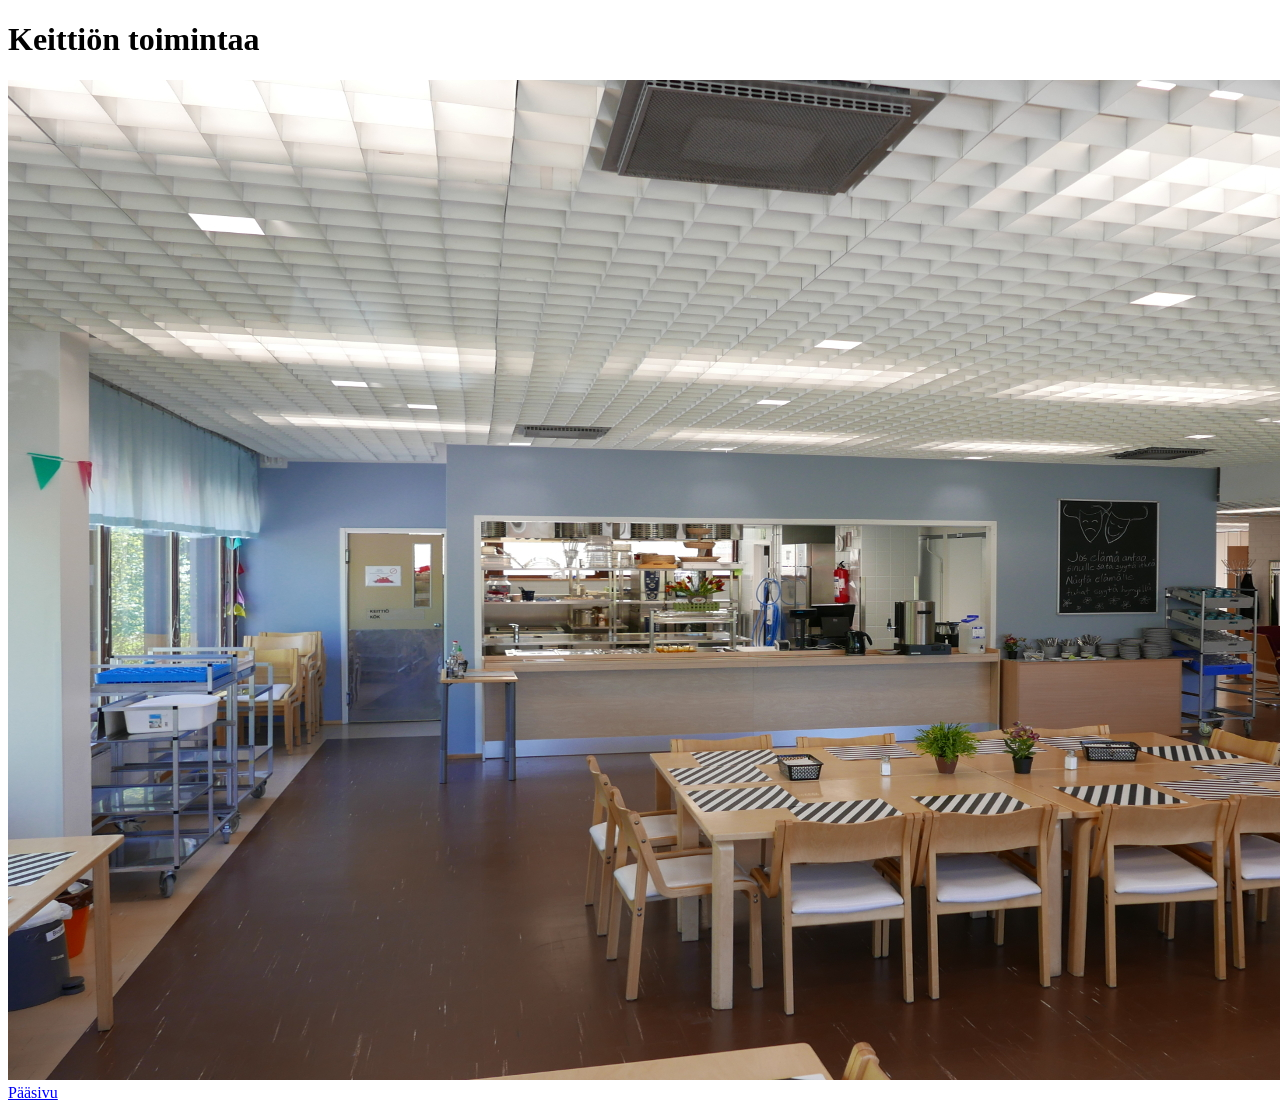
==== Keittion_toimintaa.html @ a2a94734 "Marko.M:Keittiö kuvan lisäys" ====
<!--
   Keittion_toimintaa.html
   
   Copyright 2019 tietix <tietix@tietix-5>
   
   This program is free software; you can redistribute it and/or modify
   it under the terms of the GNU General Public License as published by
   the Free Software Foundation; either version 2 of the License, or
   (at your option) any later version.
   
   This program is distributed in the hope that it will be useful,
   but WITHOUT ANY WARRANTY; without even the implied warranty of
   MERCHANTABILITY or FITNESS FOR A PARTICULAR PURPOSE.  See the
   GNU General Public License for more details.
   
   You should have received a copy of the GNU General Public License
   along with this program; if not, write to the Free Software
   Foundation, Inc., 51 Franklin Street, Fifth Floor, Boston,
   MA 02110-1301, USA.
   
   
-->

<!DOCTYPE html PUBLIC "-//W3C//DTD XHTML 1.0 Strict//EN"
	"http://www.w3.org/TR/xhtml1/DTD/xhtml1-strict.dtd">
<html xmlns="http://www.w3.org/1999/xhtml" xml:lang="en" lang="en">

<head>
	<title>nimetön</title>
	<meta http-equiv="content-type" content="text/html;charset=utf-8" />
	<meta name="generator" content="Geany 1.32" />
</head>

<body>

<h1>Keittiön toimintaa</h1>

<div>
	<img class="tausta" src="P1130936-1.jpg" alt="">
</div>

<a href="index.html">Pääsivu</a>

</body>

</html>
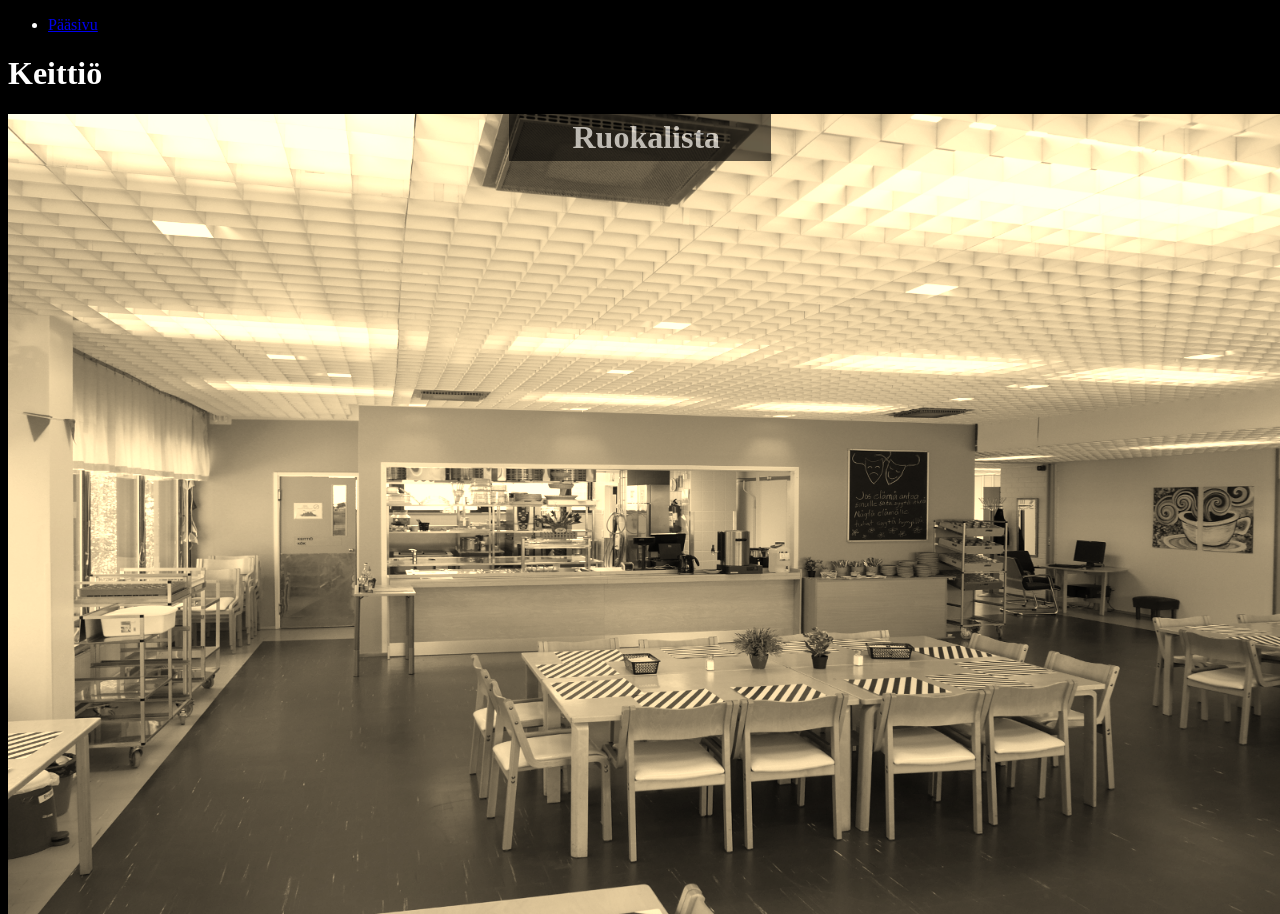
==== commit 5963ff63: "OK nyt" ====
--- a/Keittion_toimintaa.html
+++ b/Keittion_toimintaa.html
@@ -1,45 +1,142 @@
-<!--
-   Keittion_toimintaa.html
-   
-   Copyright 2019 tietix <tietix@tietix-5>
-   
-   This program is free software; you can redistribute it and/or modify
-   it under the terms of the GNU General Public License as published by
-   the Free Software Foundation; either version 2 of the License, or
-   (at your option) any later version.
-   
-   This program is distributed in the hope that it will be useful,
-   but WITHOUT ANY WARRANTY; without even the implied warranty of
-   MERCHANTABILITY or FITNESS FOR A PARTICULAR PURPOSE.  See the
-   GNU General Public License for more details.
-   
-   You should have received a copy of the GNU General Public License
-   along with this program; if not, write to the Free Software
-   Foundation, Inc., 51 Franklin Street, Fifth Floor, Boston,
-   MA 02110-1301, USA.
-   
-   
--->
+<!DOCTYPE html>
+<html>
+<head>
+<title>Tietix</title>
+</head>
 
-<!DOCTYPE html PUBLIC "-//W3C//DTD XHTML 1.0 Strict//EN"
-	"http://www.w3.org/TR/xhtml1/DTD/xhtml1-strict.dtd">
-<html xmlns="http://www.w3.org/1999/xhtml" xml:lang="en" lang="en">
 
-<head>
-	<title>nimetön</title>
-	<meta http-equiv="content-type" content="text/html;charset=utf-8" />
-	<meta name="generator" content="Geany 1.32" />
+
+    <link rel="stylesheet" type="text/css" href="tyyli_v3_1.css">
+
+    <title>Oma Sivu</title>
+    <script src="https://ajax.googleapis.com/ajax/libs/jquery/3.3.1/jquery.min.js"></script>
+	<script>
+
+	$(document).ready(function(){
+
+		var c = true;
+		//var color = $( "#panel" ).css( "opacity", "0.8" );
+
+		var sepiaValue = 100;
+
+
+
+		$("#flip").mouseenter(function() {
+
+			$("#panel").stop().slideDown("slow");
+
+			$({ sepiaValue: sepiaValue }).animate(
+				{ sepiaValue: 0 },
+				{
+					duration: "slow",
+					step: function() {
+						var sepia = "sepia(" + this.sepiaValue + "%)";
+						sepiaValue = this.sepiaValue;
+						$( ".tausta" ).css({
+							"filter": sepia,
+							"-webkit-filter": sepia
+						});
+					}
+				}
+			);
+
+         });
+
+
+		$("#flip").mouseleave(function() {
+
+			$("#panel").stop().slideUp("slow");
+
+			$({ sepiaValue: sepiaValue }).animate(
+				{ sepiaValue: 100 },
+				{
+					duration: "slow",
+					step: function() {
+						var sepia = "sepia(" + this.sepiaValue + "%)";
+						sepiaValue = this.sepiaValue;
+						$( ".tausta" ).css({
+							"filter": sepia,
+							"-webkit-filter": sepia
+						});
+					}
+				}
+			);
+
+		});
+	});
+	</script>
+
+<style> 
+	#panel, #flip {
+
+		text-align: center;
+		background-color: #000000;
+		//filter:             invert(80%);
+		opacity:            0.60;
+
+	}
+	
+	#flip, .kuva{
+
+		position:relative;
+		display:table;
+
+		padding: 5px;
+
+
+		margin-left: auto;
+		margin-right: auto;
+		width: 20%;
+	}
+
+	#panel{
+		
+		/*padding: 10px;*/
+
+		/*margin-left: auto;
+		margin-right: auto;*/
+		/*width: 25%;*/
+
+	}
+
+	.tausta{
+    filter: sepia(100%);
+		position:absolute;
+		margin-left: auto;
+		margin-right: auto;
+		width: 100%;
+		z-index: -1;
+	}
+
+
+</style>
 </head>
 
 <body>
 
-<h1>Keittiön toimintaa</h1>
+<div id="sideNav">
+
+<ul>
+	<li><a href="index.html">Pääsivu</a></li>
+</ul>
+</div>
+
+<h1>Keittiö</h1>
 
 <div>
 	<img class="tausta" src="P1130936-1.jpg" alt="">
+
+		<div id="flip">
+
+			<h1 id="tul">Ruokalista</h1>
+
+			<div id="panel">
+				<p id="Viikon aukioloajat" onclick="redd()"><a href="Viikon aukioloajat.html">viikon aukioloajat</a></p>
+				<p id="Viikon ruokalista" onclick="lastP2()"><a href="Viikon ruokalista.html">viikon ruokalista</a></p>
+			</div>
+		</div>
+
 </div>
-
-<a href="index.html">Pääsivu</a>
 
 </body>
 
--- a/tyyli_v3_1.css
+++ b/tyyli_v3_1.css
@@ -0,0 +1,146 @@
+body {
+    color: white;
+    background-color: black;
+}
+/*
+.tausta {
+    background-size: cover;
+    position: ;
+    z-index: -1;
+    /*height: 100%;
+    width: 99.6%;
+    opacity: 0.5;
+    transition: .8s ease;
+}*/
+
+.otsikko {
+    text-align: center;
+    letter-spacing: 3px;
+    cursor:pointer;
+}
+/*
+.dropdown {
+    margin-top: 10%;
+    margin-left: 25%;
+    position: relative;
+    display: inline-block;
+    cursor:pointer;
+    text-align: center;
+    background: #4A4A4A;
+}
+*/
+/*
+#panel, #flip {
+    padding: 5px;
+    text-align: center;
+    background-color: #e5eecc;
+    border: solid 1px #c3c3c3;
+}*/
+
+#panel {
+    padding: 50px;
+    display: none;
+}
+
+.dropdown-content {
+    display: none;
+    position: absolute;
+    background-color: #f9f9f9;
+    min-width: 160px;
+    box-shadow: 0px 8px 16px 0px rgba(0,0,0,0.2);
+    padding: 12px 16px;
+    z-index: 1;
+    cursor:pointer;
+    color: black;
+    
+}
+/*
+.dropdown:hover .dropdown-content {
+    display: block;
+}
+*/
+
+.text{
+    position: absolute;
+    float: right;
+    clear: right;
+    display: inline-block;
+}
+#suo {
+ 
+    margin-right: 5%;
+    display: inline;
+}
+ #tul {
+    margin-top: 20%;
+     margin-left: 5%;
+     display: inline;
+}
+h1 {
+    padding-top: 0%;
+    text-align: Left;
+}
+.yksi {
+    margin-left: 30%;
+    margin-right: 30%;
+    display: inline-block;
+}
+.nn {
+    width: 401px;
+    height: 500px;
+    float: left;
+    margin-right: 20px;
+    max-width: 100%;
+    height: auto;
+    padding-bottom: 2%;
+}
+.header {
+    font-family: "Arial", sans-serif;
+    font-size: 14px;
+    line-height: 1.25;
+    background-color: #fff;
+    width: 100%;
+    min-width: 100%;
+    font-weight: 900;
+    cursor:pointer;
+  }
+.header li {
+   display: inline-block;
+}
+.header a {
+    display: block;
+    color: #4A4A4A;
+    padding: 30px 30px;
+}
+.peli {
+    display: none;
+}
+a:hover {
+    //color:red;
+    color:orange;
+    font-size: 16px;
+    padding: 0px, 0px;
+    //font-size: 19px;
+    //padding: 20px 25px;
+}
+@media screen and (max-width: 800px) {
+    body {
+    width: 100%;
+}
+}
+@media screen and (max-width: 800px) {
+    .text {
+    margin-right: 30%;
+}
+}
+#li {
+    display: none;
+}
+select {
+    width: 100px;
+    font-size: 15px;
+}
+.tausta:hover  {
+    opacity: 1;
+    transition: .8s ease;
+}
